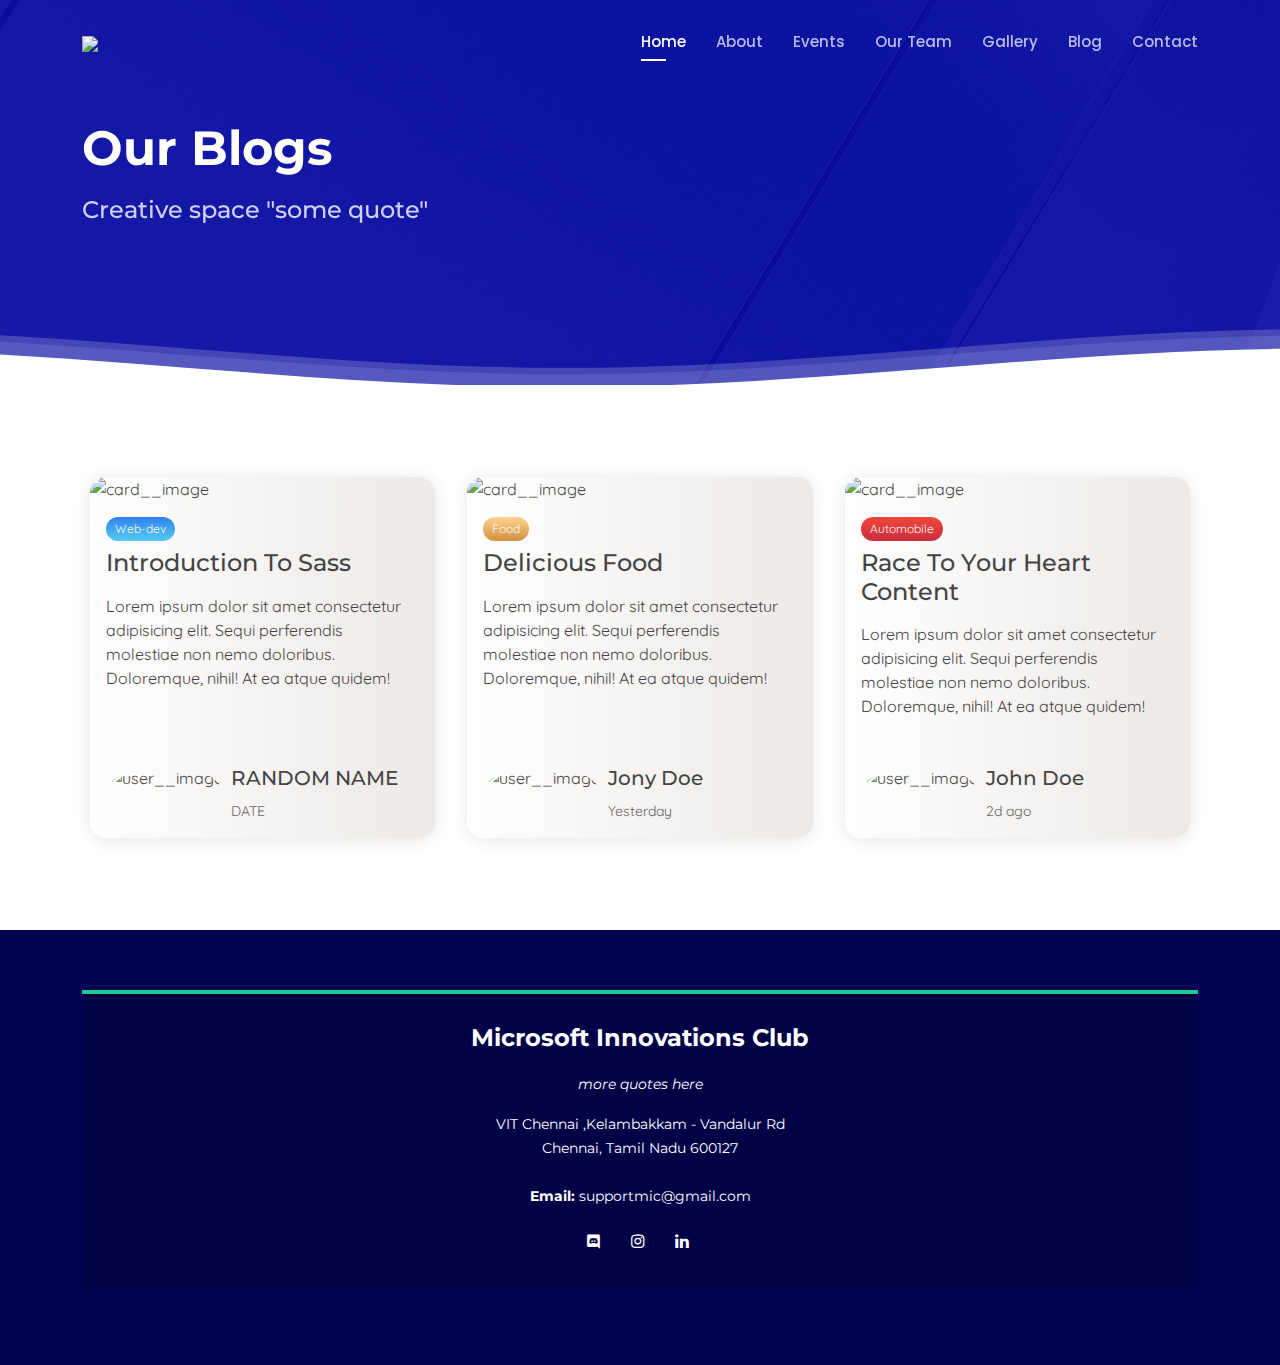
==== blogs.html @ 6a6fff3f "Merge pull request #1 from ARTHURFLECK1828/main" ====
<!DOCTYPE html>
<html lang="en">

<head>
    <meta charset="utf-8">
    <meta content="width=device-width, initial-scale=1.0" name="viewport">

    <title>Microsoft Innovations Club</title>
    <meta content="" name="description">
    <meta content="" name="keywords">

    <!-- Favicons -->
    <link
        href="https://s3-alpha-sig.figma.com/img/e3f2/aded/a31a431ec90ea1e0fd19b6ff9ee7f232?Expires=1642377600&Signature=MgnwKDckuS79ryQYFGbdtSJZjFRFe1ZglNP8bewz4TFuWwzE4UxbdUbAaUaJGnTKMn-A~qCNl40epmHGGxYysewcTn3MuWJkpYpIa7irzAAxIwjba3NFpLVUpkAfZAlhgaz2TRqLjBCXRlq6Oh-TbANpmtfC5g7lSbNJo-VQ5jVZA5Rf9veL6Z7Bold3LtK0teA-FiQp5AYQnAnEHMU-98xrwGVP~Zcf2Ya1t31qdSvfonVSpAdYbVLK5PceMK~pVrCdmrFivMiIkkBk7fnrkTXaIqmcQyAX1AA1fuMYS1WPcXXQVPHreY61re9ayJcenb3RWjhw3GNwVtLi9jVREg__&Key-Pair-Id=APKAINTVSUGEWH5XD5UA"
        rel="icon">
    <link href="assets/img/apple-touch-icon.png" rel="apple-touch-icon">

    <!-- Google Fonts -->
    <link
        href="https://fonts.googleapis.com/css?family=Open+Sans:300,300i,400,400i,600,600i,700,700i|Montserrat:300,300i,400,400i,500,500i,600,600i,700,700i|Poppins:300,300i,400,400i,500,500i,600,600i,700,700i"
        rel="stylesheet">

    <!-- Vendor CSS Files -->
    <link href="assets/vendor/aos/aos.css" rel="stylesheet">
    <link href="assets/vendor/bootstrap/css/bootstrap.min.css" rel="stylesheet">
    <link href="assets/vendor/bootstrap-icons/bootstrap-icons.css" rel="stylesheet">
    <link href="assets/vendor/boxicons/css/boxicons.min.css" rel="stylesheet">
    <link href="assets/vendor/glightbox/css/glightbox.min.css" rel="stylesheet">
    <link href="assets/vendor/remixicon/remixicon.css" rel="stylesheet">
    <link href="assets/vendor/swiper/swiper-bundle.min.css" rel="stylesheet">

    <!-- Template Main CSS File -->
    <link href="assets/css/style.css" rel="stylesheet">
    <link href="assets/css/blogs.css" rel="stylesheet">

    <!-- =======================================================
  * Template Name: Bootslander - v4.7.0
  * Template URL: https://bootstrapmade.com/bootslander-free-bootstrap-landing-page-template/
  * Author: BootstrapMade.com
  * License: https://bootstrapmade.com/license/
  ======================================================== -->
</head>

<body>

    <!-- ======= Header ======= -->
    <header id="header" class="fixed-top d-flex align-items-center header-transparent">
        <div class="container d-flex align-items-center justify-content-between">

            <div class="logo">
                <a href="index.html"><img
                        src="https://s3-alpha-sig.figma.com/img/e3f2/aded/a31a431ec90ea1e0fd19b6ff9ee7f232?Expires=1642377600&Signature=MgnwKDckuS79ryQYFGbdtSJZjFRFe1ZglNP8bewz4TFuWwzE4UxbdUbAaUaJGnTKMn-A~qCNl40epmHGGxYysewcTn3MuWJkpYpIa7irzAAxIwjba3NFpLVUpkAfZAlhgaz2TRqLjBCXRlq6Oh-TbANpmtfC5g7lSbNJo-VQ5jVZA5Rf9veL6Z7Bold3LtK0teA-FiQp5AYQnAnEHMU-98xrwGVP~Zcf2Ya1t31qdSvfonVSpAdYbVLK5PceMK~pVrCdmrFivMiIkkBk7fnrkTXaIqmcQyAX1AA1fuMYS1WPcXXQVPHreY61re9ayJcenb3RWjhw3GNwVtLi9jVREg__&Key-Pair-Id=APKAINTVSUGEWH5XD5UA"
                        /></a>
            </div>

            <nav id="navbar" class="navbar">
                <ul>
                  <li><a class="nav-link scrollto active" href="#hero">Home</a></li>
                           <li><a class="nav-link scrollto" href="#about">About</a></li>
                           <li><a class="nav-link scrollto" href="#event">Events</a></li>
                           <li><a class="nav-link" href="/team.html">Our Team</a></li>
                           <li><a class="nav-link scrollto" href="#gallery">Gallery</a></li>
                           <li><a class="nav-link" href="/blogs.html">Blog</a></a></li>
                           <li><a class="nav-link scrollto" href="#contact">Contact</a></li>
                </ul>
                <i class="bi bi-list mobile-nav-toggle"></i>
            </nav><!-- .navbar -->

        </div>
    </header><!-- End Header -->

    <!-- ======= Hero Section ======= -->
    <section id="hero">

        <div class="container">
            <div class="row justify-content-between">
                <div class="col-lg-7 pt-5 pt-lg-0 order-2 order-lg-1 d-flex align-items-center">
                    <div data-aos="zoom-out">
                        <h1><span>Our Blogs</span></h1>
                        <h2>Creative space "some quote"</h2>
                    </div>
                </div>
            </div>
        </div>

        <svg class="hero-waves" xmlns="http://www.w3.org/2000/svg" xmlns:xlink="http://www.w3.org/1999/xlink"
            viewBox="0 24 150 28 " preserveAspectRatio="none">
            <defs>
                <path id="wave-path" d="M-160 44c30 0 58-18 88-18s 58 18 88 18 58-18 88-18 58 18 88 18 v44h-352z">
            </defs>
            <g class="wave1">
                <use xlink:href="#wave-path" x="50" y="3" fill="rgba(255,255,255, .1)">
            </g>
            <g class="wave2">
                <use xlink:href="#wave-path" x="50" y="0" fill="rgba(255,255,255, .2)">
            </g>
            <g class="wave3">
                <use xlink:href="#wave-path" x="50" y="9" fill="#fff">
            </g>
        </svg>

    </section><!-- End Hero -->

    <main id="main">
        <!-- ======= Blogs Section ======= -->
        <section id="blog" class="blogs">
            <span class="blogbod">
                <div class="blogcont">
                    <div class="cards">
                        <div class="cards__header">
                            <img src="https://source.unsplash.com/600x400/?computer" alt="card__image"
                                class="card__image" width="600">
                        </div>
                        <div class="cards__body">
                            <span class="tag tag-blue">Web-dev</span>
                            <h4>Introduction to sass</h4>
                            <p>Lorem ipsum dolor sit amet consectetur adipisicing elit. Sequi perferendis molestiae non
                                nemo doloribus. Doloremque, nihil! At ea atque quidem!</p>
                        </div>
                        <div class="cards__footer">
                            <div class="user">
                                <img src="https://i.pravatar.cc/40?img=1" alt="user__image" class="user__image">
                                <div class="user__info">
                                    <h5>RANDOM NAME</h5>
                                    <small>DATE</small>
                                </div>
                            </div>
                        </div>
                    </div>
                    <div class="cards">
                        <div class="cards__header">
                            <img src="https://source.unsplash.com/600x400/?food" alt="card__image" class="card__image"
                                width="600">
                        </div>
                        <div class="cards__body">
                            <span class="tag tag-brown">Food</span>
                            <h4>Delicious Food</h4>
                            <p>Lorem ipsum dolor sit amet consectetur adipisicing elit. Sequi perferendis molestiae non
                                nemo doloribus. Doloremque, nihil! At ea atque quidem!</p>
                        </div>
                        <div class="cards__footer">
                            <div class="user">
                                <img src="https://i.pravatar.cc/40?img=2" alt="user__image" class="user__image">
                                <div class="user__info">
                                    <h5>Jony Doe</h5>
                                    <small>Yesterday</small>
                                </div>
                            </div>
                        </div>
                    </div>
                    <div class="cards">
                        <div class="cards__header">
                            <img src="https://source.unsplash.com/600x400/?car,automobile" alt="card__image"
                                class="card__image" width="600">
                        </div>
                        <div class="cards__body">
                            <span class="tag tag-red">Automobile</span>
                            <h4>Race to your heart content</h4>
                            <p>Lorem ipsum dolor sit amet consectetur adipisicing elit. Sequi perferendis molestiae non
                                nemo doloribus. Doloremque, nihil! At ea atque quidem!</p>
                        </div>
                        <div class="cards__footer">
                            <div class="user">
                                <img src="https://i.pravatar.cc/40?img=3" alt="user__image" class="user__image">
                                <div class="user__info">
                                    <h5>John Doe</h5>
                                    <small>2d ago</small>
                                </div>
                            </div>
                        </div>
                    </div>
                </div>
            </span>
        </section>
        <!-- End Blogs Section -->
    </main><!-- End #main -->

    <!-- ======= Footer ======= -->
    <footer id="footer">
      <div class="footer-top">
        <div class="container">
              <div class="footer-info">
                <h3>Microsoft Innovations Club</h3>
                <p class="pb-3"><em>more quotes here</em></p>
                <p>
                  VIT Chennai ,Kelambakkam - Vandalur Rd<br>
                  Chennai, Tamil Nadu 600127<br><br>
                  <strong>Email:</strong> supportmic@gmail.com<br>
                </p>
                <div class="social-links mt-3">
                  <a href="https://discord.gg/c6EAayHHR3" class="discord"><i class="bx bxl-discord"></i></a>
                  <a href="https://www.instagram.com/microsoft.innovations.vitc/" class="instagram"><i class="bx bxl-instagram"></i></a>
                  <a href="https://www.linkedin.com/company/microsoft-innovations-club-vitc/" class="linkedin"><i class="bx bxl-linkedin"></i></a>
                </div>
              </div>
            </div>
          </div>
    </footer><!-- End Footer -->

    <a href="#" class="back-to-top d-flex align-items-center justify-content-center"><i
            class="bi bi-arrow-up-short"></i></a>
    <div id="preloader"></div>

    <!-- Vendor JS Files -->
    <script src="assets/vendor/purecounter/purecounter.js"></script>
    <script src="assets/vendor/aos/aos.js"></script>
    <script src="assets/vendor/bootstrap/js/bootstrap.bundle.min.js"></script>
    <script src="assets/vendor/glightbox/js/glightbox.min.js"></script>
    <script src="assets/vendor/swiper/swiper-bundle.min.js"></script>
    <script src="assets/vendor/php-email-form/validate.js"></script>

    <!-- Template Main JS File -->
    <script src="assets/js/main.js"></script>

</body>

</html>
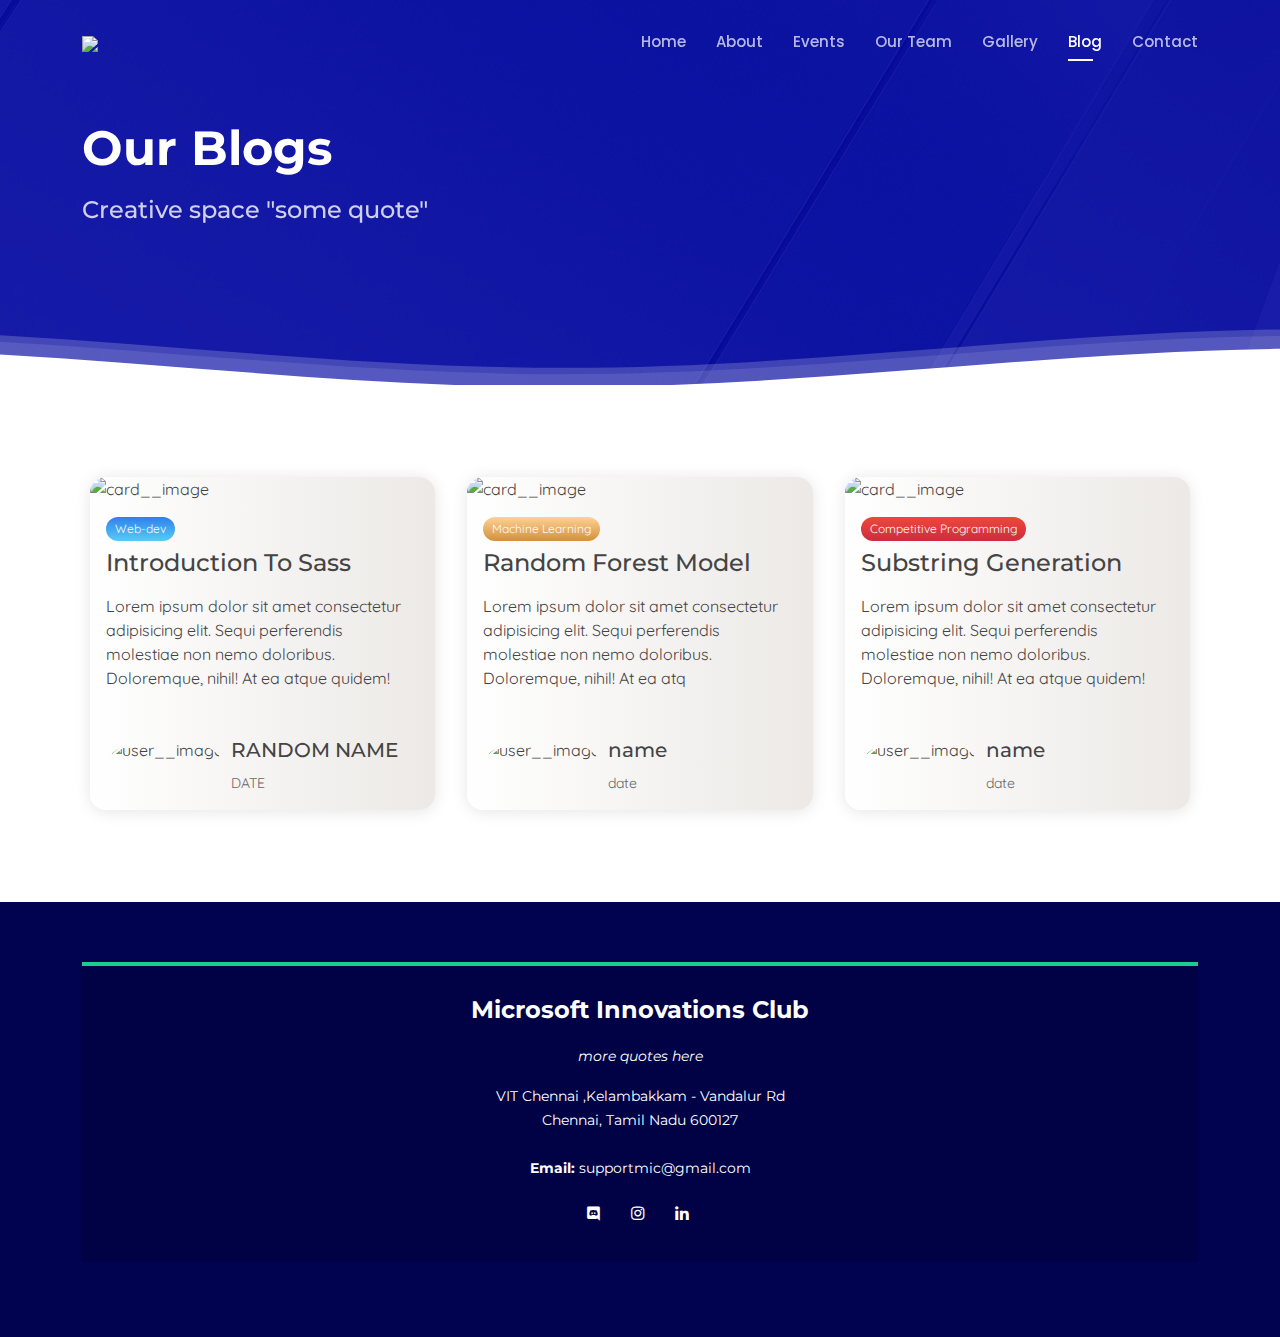
==== commit 3cf53fd8: "Added Advisory and Core placeholders" ====
--- a/blogs.html
+++ b/blogs.html
@@ -49,19 +49,18 @@
 
             <div class="logo">
                 <a href="index.html"><img
-                        src="https://s3-alpha-sig.figma.com/img/e3f2/aded/a31a431ec90ea1e0fd19b6ff9ee7f232?Expires=1642377600&Signature=MgnwKDckuS79ryQYFGbdtSJZjFRFe1ZglNP8bewz4TFuWwzE4UxbdUbAaUaJGnTKMn-A~qCNl40epmHGGxYysewcTn3MuWJkpYpIa7irzAAxIwjba3NFpLVUpkAfZAlhgaz2TRqLjBCXRlq6Oh-TbANpmtfC5g7lSbNJo-VQ5jVZA5Rf9veL6Z7Bold3LtK0teA-FiQp5AYQnAnEHMU-98xrwGVP~Zcf2Ya1t31qdSvfonVSpAdYbVLK5PceMK~pVrCdmrFivMiIkkBk7fnrkTXaIqmcQyAX1AA1fuMYS1WPcXXQVPHreY61re9ayJcenb3RWjhw3GNwVtLi9jVREg__&Key-Pair-Id=APKAINTVSUGEWH5XD5UA"
-                        /></a>
+                        src="https://s3-alpha-sig.figma.com/img/e3f2/aded/a31a431ec90ea1e0fd19b6ff9ee7f232?Expires=1642377600&Signature=MgnwKDckuS79ryQYFGbdtSJZjFRFe1ZglNP8bewz4TFuWwzE4UxbdUbAaUaJGnTKMn-A~qCNl40epmHGGxYysewcTn3MuWJkpYpIa7irzAAxIwjba3NFpLVUpkAfZAlhgaz2TRqLjBCXRlq6Oh-TbANpmtfC5g7lSbNJo-VQ5jVZA5Rf9veL6Z7Bold3LtK0teA-FiQp5AYQnAnEHMU-98xrwGVP~Zcf2Ya1t31qdSvfonVSpAdYbVLK5PceMK~pVrCdmrFivMiIkkBk7fnrkTXaIqmcQyAX1AA1fuMYS1WPcXXQVPHreY61re9ayJcenb3RWjhw3GNwVtLi9jVREg__&Key-Pair-Id=APKAINTVSUGEWH5XD5UA" /></a>
             </div>
 
             <nav id="navbar" class="navbar">
                 <ul>
-                  <li><a class="nav-link scrollto active" href="#hero">Home</a></li>
-                           <li><a class="nav-link scrollto" href="#about">About</a></li>
-                           <li><a class="nav-link scrollto" href="#event">Events</a></li>
-                           <li><a class="nav-link" href="/team.html">Our Team</a></li>
-                           <li><a class="nav-link scrollto" href="#gallery">Gallery</a></li>
-                           <li><a class="nav-link" href="/blogs.html">Blog</a></a></li>
-                           <li><a class="nav-link scrollto" href="#contact">Contact</a></li>
+                    <li><a class="nav-link" href="./index.html#hero">Home</a></li>
+                    <li><a class="nav-link" href="./index.html#about">About</a></li>
+                    <li><a class="nav-link" href="./index.html#event">Events</a></li>
+                    <li><a class="nav-link" href="./team.html">Our Team</a></li>
+                    <li><a class="nav-link" href="./index.html#gallery">Gallery</a></li>
+                    <li><a class="nav-link active" href="./blogs.html">Blog</a></a></li>
+                    <li><a class="nav-link" href="./index.html#contact">Contact</a></li>
                 </ul>
                 <i class="bi bi-list mobile-nav-toggle"></i>
             </nav><!-- .navbar -->
@@ -133,17 +132,17 @@
                                 width="600">
                         </div>
                         <div class="cards__body">
-                            <span class="tag tag-brown">Food</span>
-                            <h4>Delicious Food</h4>
+                            <span class="tag tag-brown">Machine Learning</span>
+                            <h4>Random Forest Model</h4>
                             <p>Lorem ipsum dolor sit amet consectetur adipisicing elit. Sequi perferendis molestiae non
-                                nemo doloribus. Doloremque, nihil! At ea atque quidem!</p>
+                                nemo doloribus. Doloremque, nihil! At ea atq</p>
                         </div>
                         <div class="cards__footer">
                             <div class="user">
                                 <img src="https://i.pravatar.cc/40?img=2" alt="user__image" class="user__image">
                                 <div class="user__info">
-                                    <h5>Jony Doe</h5>
-                                    <small>Yesterday</small>
+                                    <h5>name</h5>
+                                    <small>date</small>
                                 </div>
                             </div>
                         </div>
@@ -154,8 +153,8 @@
                                 class="card__image" width="600">
                         </div>
                         <div class="cards__body">
-                            <span class="tag tag-red">Automobile</span>
-                            <h4>Race to your heart content</h4>
+                            <span class="tag tag-red">Competitive Programming</span>
+                            <h4>Substring Generation</h4>
                             <p>Lorem ipsum dolor sit amet consectetur adipisicing elit. Sequi perferendis molestiae non
                                 nemo doloribus. Doloremque, nihil! At ea atque quidem!</p>
                         </div>
@@ -163,8 +162,8 @@
                             <div class="user">
                                 <img src="https://i.pravatar.cc/40?img=3" alt="user__image" class="user__image">
                                 <div class="user__info">
-                                    <h5>John Doe</h5>
-                                    <small>2d ago</small>
+                                    <h5>name</h5>
+                                    <small>date</small>
                                 </div>
                             </div>
                         </div>
@@ -177,24 +176,26 @@
 
     <!-- ======= Footer ======= -->
     <footer id="footer">
-      <div class="footer-top">
-        <div class="container">
-              <div class="footer-info">
-                <h3>Microsoft Innovations Club</h3>
-                <p class="pb-3"><em>more quotes here</em></p>
-                <p>
-                  VIT Chennai ,Kelambakkam - Vandalur Rd<br>
-                  Chennai, Tamil Nadu 600127<br><br>
-                  <strong>Email:</strong> supportmic@gmail.com<br>
-                </p>
-                <div class="social-links mt-3">
-                  <a href="https://discord.gg/c6EAayHHR3" class="discord"><i class="bx bxl-discord"></i></a>
-                  <a href="https://www.instagram.com/microsoft.innovations.vitc/" class="instagram"><i class="bx bxl-instagram"></i></a>
-                  <a href="https://www.linkedin.com/company/microsoft-innovations-club-vitc/" class="linkedin"><i class="bx bxl-linkedin"></i></a>
+        <div class="footer-top">
+            <div class="container">
+                <div class="footer-info">
+                    <h3>Microsoft Innovations Club</h3>
+                    <p class="pb-3"><em>more quotes here</em></p>
+                    <p>
+                        VIT Chennai ,Kelambakkam - Vandalur Rd<br>
+                        Chennai, Tamil Nadu 600127<br><br>
+                        <strong>Email:</strong> supportmic@gmail.com<br>
+                    </p>
+                    <div class="social-links mt-3">
+                        <a href="https://discord.gg/c6EAayHHR3" class="discord"><i class="bx bxl-discord"></i></a>
+                        <a href="https://www.instagram.com/microsoft.innovations.vitc/" class="instagram"><i
+                                class="bx bxl-instagram"></i></a>
+                        <a href="https://www.linkedin.com/company/microsoft-innovations-club-vitc/" class="linkedin"><i
+                                class="bx bxl-linkedin"></i></a>
+                    </div>
                 </div>
-              </div>
             </div>
-          </div>
+        </div>
     </footer><!-- End Footer -->
 
     <a href="#" class="back-to-top d-flex align-items-center justify-content-center"><i
--- a/assets/css/style.css
+++ b/assets/css/style.css
@@ -452,6 +452,10 @@
 
 #hero .animated {
   animation: up-down 2s ease-in-out infinite alternate-reverse both;
+}
+
+#hero .hero-img img {
+  width: 100%;
 }
 
 @media (min-width: 1024px) {
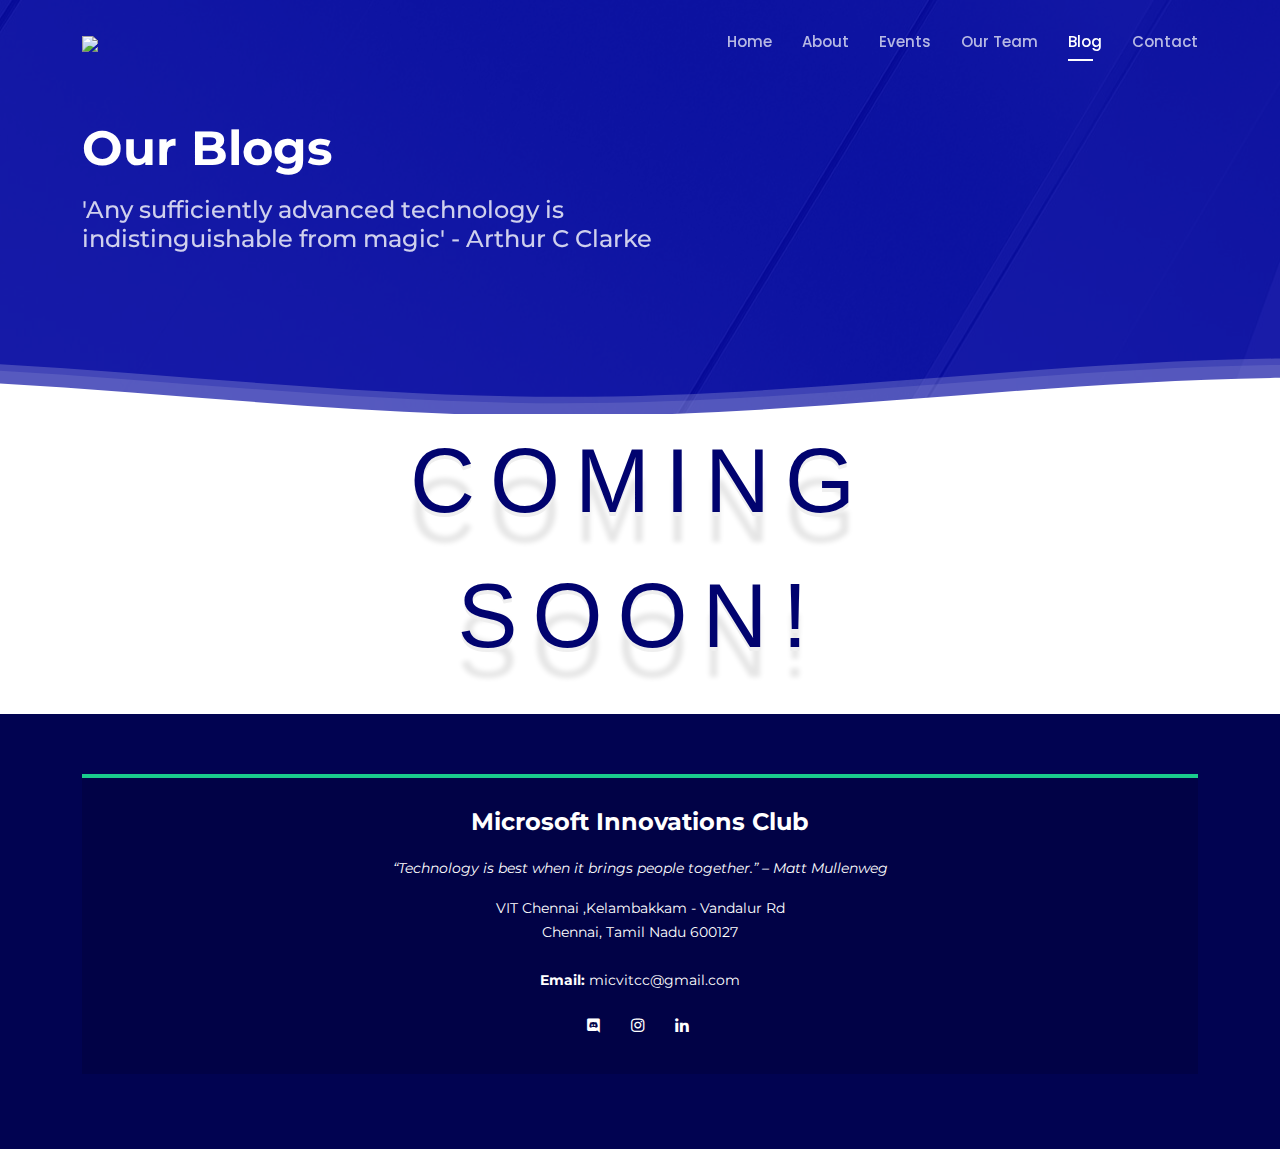
==== commit 8bda6c6b: "fixed formatting" ====
--- a/blogs.html
+++ b/blogs.html
@@ -5,14 +5,12 @@
     <meta charset="utf-8">
     <meta content="width=device-width, initial-scale=1.0" name="viewport">
 
-    <title>Microsoft Innovations Club</title>
+    <title>Our Blogs</title>
     <meta content="" name="description">
     <meta content="" name="keywords">
 
     <!-- Favicons -->
-    <link
-        href="https://s3-alpha-sig.figma.com/img/e3f2/aded/a31a431ec90ea1e0fd19b6ff9ee7f232?Expires=1642377600&Signature=MgnwKDckuS79ryQYFGbdtSJZjFRFe1ZglNP8bewz4TFuWwzE4UxbdUbAaUaJGnTKMn-A~qCNl40epmHGGxYysewcTn3MuWJkpYpIa7irzAAxIwjba3NFpLVUpkAfZAlhgaz2TRqLjBCXRlq6Oh-TbANpmtfC5g7lSbNJo-VQ5jVZA5Rf9veL6Z7Bold3LtK0teA-FiQp5AYQnAnEHMU-98xrwGVP~Zcf2Ya1t31qdSvfonVSpAdYbVLK5PceMK~pVrCdmrFivMiIkkBk7fnrkTXaIqmcQyAX1AA1fuMYS1WPcXXQVPHreY61re9ayJcenb3RWjhw3GNwVtLi9jVREg__&Key-Pair-Id=APKAINTVSUGEWH5XD5UA"
-        rel="icon">
+    <link href="./assets/img/MIC Logo.svg" rel="icon">
     <link href="assets/img/apple-touch-icon.png" rel="apple-touch-icon">
 
     <!-- Google Fonts -->
@@ -48,17 +46,15 @@
         <div class="container d-flex align-items-center justify-content-between">
 
             <div class="logo">
-                <a href="index.html"><img
-                        src="https://s3-alpha-sig.figma.com/img/e3f2/aded/a31a431ec90ea1e0fd19b6ff9ee7f232?Expires=1642377600&Signature=MgnwKDckuS79ryQYFGbdtSJZjFRFe1ZglNP8bewz4TFuWwzE4UxbdUbAaUaJGnTKMn-A~qCNl40epmHGGxYysewcTn3MuWJkpYpIa7irzAAxIwjba3NFpLVUpkAfZAlhgaz2TRqLjBCXRlq6Oh-TbANpmtfC5g7lSbNJo-VQ5jVZA5Rf9veL6Z7Bold3LtK0teA-FiQp5AYQnAnEHMU-98xrwGVP~Zcf2Ya1t31qdSvfonVSpAdYbVLK5PceMK~pVrCdmrFivMiIkkBk7fnrkTXaIqmcQyAX1AA1fuMYS1WPcXXQVPHreY61re9ayJcenb3RWjhw3GNwVtLi9jVREg__&Key-Pair-Id=APKAINTVSUGEWH5XD5UA" /></a>
+                <a href="index.html"><img src="./assets/img/MIC Logo.svg" /></a>
             </div>
 
             <nav id="navbar" class="navbar">
                 <ul>
                     <li><a class="nav-link" href="./index.html#hero">Home</a></li>
                     <li><a class="nav-link" href="./index.html#about">About</a></li>
-                    <li><a class="nav-link" href="./index.html#event">Events</a></li>
+                    <li><a class="nav-link" href="./events.html">Events</a></li>
                     <li><a class="nav-link" href="./team.html">Our Team</a></li>
-                    <li><a class="nav-link" href="./index.html#gallery">Gallery</a></li>
                     <li><a class="nav-link active" href="./blogs.html">Blog</a></a></li>
                     <li><a class="nav-link" href="./index.html#contact">Contact</a></li>
                 </ul>
@@ -76,7 +72,8 @@
                 <div class="col-lg-7 pt-5 pt-lg-0 order-2 order-lg-1 d-flex align-items-center">
                     <div data-aos="zoom-out">
                         <h1><span>Our Blogs</span></h1>
-                        <h2>Creative space "some quote"</h2>
+                        <h2>'Any sufficiently advanced technology is indistinguishable from magic'
+                            - Arthur C Clarke</h2>
                     </div>
                 </div>
             </div>
@@ -101,7 +98,7 @@
     </section><!-- End Hero -->
 
     <main id="main">
-        <!-- ======= Blogs Section ======= -->
+        <!-- ======= Blogs Section =======
         <section id="blog" class="blogs">
             <span class="blogbod">
                 <div class="blogcont">
@@ -171,7 +168,11 @@
                 </div>
             </span>
         </section>
+        -->
         <!-- End Blogs Section -->
+        <div class="coming-soon">
+            COMING <br>SOON!<br>
+        </div>
     </main><!-- End #main -->
 
     <!-- ======= Footer ======= -->
@@ -180,11 +181,11 @@
             <div class="container">
                 <div class="footer-info">
                     <h3>Microsoft Innovations Club</h3>
-                    <p class="pb-3"><em>more quotes here</em></p>
+                    <p class="pb-3"><em>“Technology is best when it brings people together.” – Matt Mullenweg</em></p>
                     <p>
                         VIT Chennai ,Kelambakkam - Vandalur Rd<br>
                         Chennai, Tamil Nadu 600127<br><br>
-                        <strong>Email:</strong> supportmic@gmail.com<br>
+                        <strong>Email:</strong> micvitcc@gmail.com<br>
                     </p>
                     <div class="social-links mt-3">
                         <a href="https://discord.gg/c6EAayHHR3" class="discord"><i class="bx bxl-discord"></i></a>
@@ -215,4 +216,4 @@
 
 </body>
 
-</html>
+</html>--- a/assets/css/style.css
+++ b/assets/css/style.css
@@ -655,15 +655,13 @@
   font-weight: 700;
   text-transform: uppercase;
   font-family: "Poppins", sans-serif;
-  color: white;
+  color: rgba(2, 5, 161, 0.91);
   text-align: center;
-  text-decoration: underline white;
   position: absolute;
   left: 0%;
   right: -0.26%;
   top: 0%;
   bottom: 80.27%;
-
 }
 
 /*--------------------------------------------------------------
@@ -735,7 +733,7 @@
   margin-top: 100px;
 }
 
-.about .content h3 {
+.about .content h2 {
   font-weight: 600;
   font-size: 26px;
   color: #010483;
@@ -763,10 +761,15 @@
 /*--------------------------------------------------------------
 # Gallery
 --------------------------------------------------------------*/
+.gallery h2 {
+  font-weight: 600;
+  font-size: 26px;
+  color: #010483;
+}
+
 .gallery .gallery-item {
   overflow: hidden;
-  border-right: 3px solid #fff;
-  border-bottom: 3px solid #fff;
+  padding-bottom: 15px;
 }
 
 .gallery .gallery-item img {
@@ -982,6 +985,125 @@
   margin: 0 2px;
 }
 
+.cardup {
+  width: 400px;
+  height: 400px;
+  perspective: 500px;
+}
+
+.contentup {
+  position: absolute;
+  width: 100%;
+  height: 100%;
+  box-shadow: 0 0 15px rgba(0, 0, 0, 0.1);
+
+  transition: transform 1s;
+  transform-style: preserve-3d;
+}
+
+.cardup:hover .contentup {
+  transform: rotateY(180deg);
+  transition: transform 0.5s;
+}
+
+.front,
+.back {
+  position: absolute;
+  height: 100%;
+  width: 100%;
+  background: white;
+  line-height: 300px;
+  color: #03446A;
+  text-align: center;
+  font-size: 60px;
+  border-radius: 5px;
+  backface-visibility: hidden;
+}
+
+.back {
+  background: #03446A;
+  color: white;
+  transform: rotateY(180deg);
+}
+
+table {
+  width: 750px;
+  border-collapse: collapse;
+  margin: 50px auto;
+}
+
+/* Zebra striping */
+tr:nth-of-type(odd) {
+  background: #eee;
+}
+
+th {
+  background: #01036f;
+  color: white;
+  font-weight: bold;
+}
+
+td, th {
+  padding: 10px;
+  border: 1px solid #ccc;
+  text-align: left;
+  font-size: 18px;
+}
+
+/*
+Max width before this PARTICULAR table gets nasty
+This query will take effect for any screen smaller than 760px
+and also iPads specifically.
+*/
+@media only screen and (max-width: 760px),
+(min-device-width: 768px) and (max-device-width: 1024px) {
+
+  table {
+    width: 100%;
+  }
+
+  /* Force table to not be like tables anymore */
+  table, thead, tbody, th, td, tr {
+    display: block;
+  }
+
+  /* Hide table headers (but not display: none;, for accessibility) */
+  thead tr {
+    position: absolute;
+    top: -9999px;
+    left: -9999px;
+  }
+
+  tr {
+    border: 1px solid #ccc;
+  }
+
+  td {
+    /* Behave  like a "row" */
+    border: none;
+    border-bottom: 1px solid #eee;
+    position: relative;
+    padding-left: 50%;
+  }
+
+  td:before {
+    /* Now like a table header */
+    position: absolute;
+    /* Top/left values mimic padding */
+    top: 6px;
+    left: 6px;
+    width: 45%;
+    padding-right: 10px;
+    white-space: nowrap;
+    /* Label the data */
+    content: attr(data-column);
+
+    color: #000;
+    font-weight: bold;
+  }
+
+}
+
 /*--------------------------------------------------------------
 # Past event
 --------------------------------------------------------------*/
@@ -1037,7 +1159,8 @@
 }
 
 .title-black {
-  color: black;
+  color: #01036f;
+
 }
 
 @media all and (max-width: 500px) {
@@ -1047,11 +1170,71 @@
   }
 }
 
+.coming-soon {
+  text-align: center;
+  color: #01036f;
+  font-family: arial;
+  font-size: 90px;
+  line-height: 90x;
+  letter-spacing: 15px;
+  text-shadow: 0 1px 0 #efefef,
+    0 2px 0 #efefef,
+    0 3px 0 #efefef,
+    0 4px 0 #efefef,
+    0 30px 5px rgba(0, 0, 0, .1);
+
+  animation: float 3s linear infinite;
+  animation-direction: alternate;
+  overflow: hidden;
+}
+
+@keyframes float {
+  from {
+    transform: rotate(5deg);
+  }
+
+  to {
+    transform: rotate(-5deg);
+  }
+}
+
+/*--------------------------------------------------------------
+# Values
+--------------------------------------------------------------*/
+.values .box {
+  padding: 30px;
+  box-shadow: 0px 0 5px rgba(1, 41, 112, 0.08);
+  text-align: center;
+  transition: 0.3s;
+  height: 100%;
+}
+
+.values .box img {
+  padding: 30px 50px;
+  transition: 0.5s;
+  transform: scale(1.1);
+}
+
+.values .box h3 {
+  font-size: 24px;
+  color: #012970;
+  font-weight: 700;
+  margin-bottom: 18px;
+}
+
+.values .box:hover {
+  box-shadow: 0px 0 30px rgba(1, 41, 112, 0.08);
+}
+
+.values .box:hover img {
+  transform: scale(1);
+}
+
 /*--------------------------------------------------------------
 # Contact
 --------------------------------------------------------------*/
 .contact {
-  background: linear-gradient(123.76deg, #03045E 8.97%, #0077B6 86.95%);
+  background: white;
 }
 
 .contact .info-box {
@@ -1191,10 +1374,13 @@
   padding: 0 0 30px 0;
   color: #fff;
   font-size: 14px;
-}
+  margin-top: 30px;
+}
+
 #footer .footer-top {
   padding: 60px 0 30px 0;
 }
+
 #footer .footer-top .footer-info {
   margin-bottom: 15px;
   background: #010246;
@@ -1203,6 +1389,7 @@
   text-align: center;
   padding: 30px 20px;
 }
+
 #footer .footer-top .footer-info h3 {
   font-size: 24px;
   margin: 0 0 20px 0;
@@ -1210,12 +1397,14 @@
   line-height: 1;
   font-weight: 700;
 }
+
 #footer .footer-top .footer-info p {
   font-size: 14px;
   line-height: 24px;
   margin-bottom: 0;
   font-family: "Montserrat", sans-serif;
 }
+
 #footer .footer-top .social-links a {
   font-size: 18px;
   display: inline-block;
@@ -1229,11 +1418,13 @@
   height: 36px;
   transition: 0.3s;
 }
+
 #footer .footer-top .social-links a:hover {
   background: #1acc8d;
   color: #fff;
   text-decoration: none;
 }
+
 #footer .footer-top h4 {
   font-size: 16px;
   font-weight: 600;
@@ -1241,37 +1432,45 @@
   position: relative;
   padding-bottom: 12px;
 }
+
 #footer .footer-top .footer-links {
   margin-bottom: 30px;
 }
+
 #footer .footer-top .footer-links ul {
   list-style: none;
   padding: 0;
   margin: 0;
 }
+
 #footer .footer-top .footer-links ul i {
   padding-right: 2px;
   color: #61ebba;
   font-size: 18px;
   line-height: 1;
 }
+
 #footer .footer-top .footer-links ul li {
   padding: 10px 0;
   display: flex;
   align-items: center;
 }
+
 #footer .footer-top .footer-links ul li:first-child {
   padding-top: 0;
 }
+
 #footer .footer-top .footer-links ul a {
   color: #fff;
   transition: 0.3s;
   display: inline-block;
   line-height: 1;
 }
+
 #footer .footer-top .footer-links ul a:hover {
   color: #4be8b0;
 }
+
 #footer .footer-top .footer-newsletter form {
   margin-top: 30px;
   background: #fff;
@@ -1279,11 +1478,13 @@
   position: relative;
   border-radius: 50px;
 }
+
 #footer .footer-top .footer-newsletter form input[type=email] {
   border: 0;
   padding: 4px;
   width: calc(100% - 110px);
 }
+
 #footer .footer-top .footer-newsletter form input[type=submit] {
   position: absolute;
   top: 0;
@@ -1298,22 +1499,36 @@
   transition: 0.3s;
   border-radius: 50px;
 }
+
 #footer .footer-top .footer-newsletter form input[type=submit]:hover {
   background: #149f6e;
 }
+
 #footer .copyright {
   border-top: 1px solid #010479;
   text-align: center;
   padding-top: 30px;
 }
+
 #footer .credits {
   padding-top: 10px;
   text-align: center;
   font-size: 13px;
   color: #fff;
 }
+
 @media (max-width: 575px) {
   #footer .footer-top .footer-info {
-    margin: -20px 0 30px 0;
-  }
-}
+    margin: 20px 0 30px 0;
+  }
+}
+
+
+.justified {
+  text-align: justify;
+}
+
+.fst-italic {
+  font-weight: bolder;
+  font-size: 1.25rem;
+}